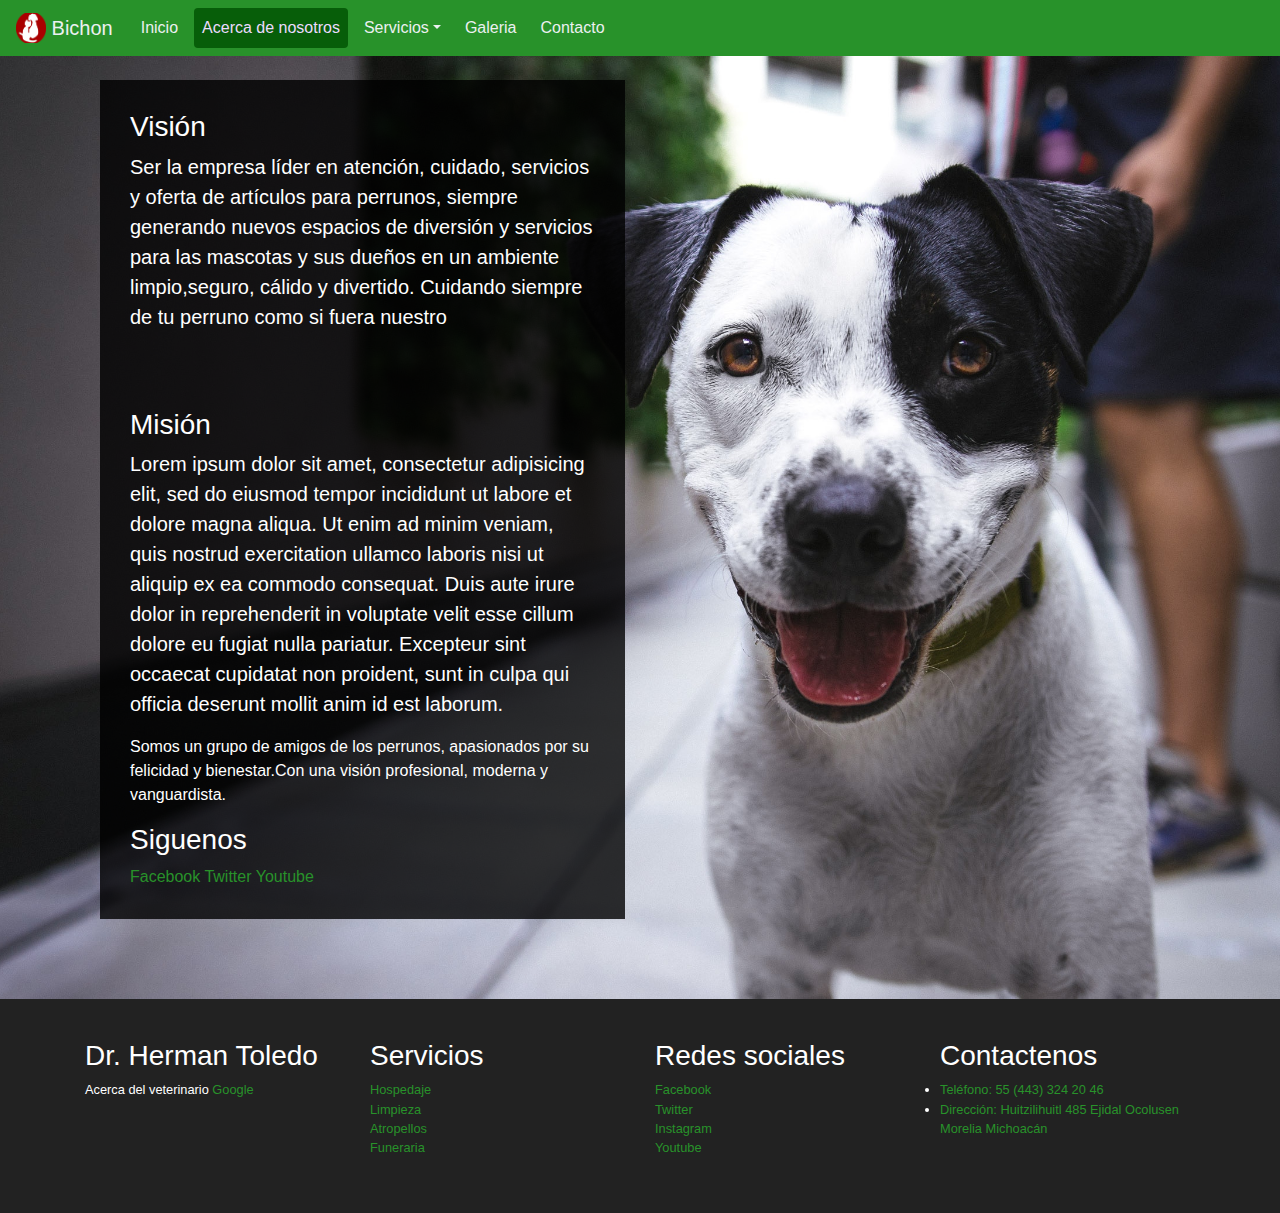
==== acerca.html @ 49b225bf "links footer" ====
<!DOCTYPE html>
<html lang="en" dir="ltr">

<head>
  <meta charset="utf-8">
  <meta name="viewport" content="width=device-width, initial-scale=1.0">
  <link rel="shortcut icon" href="/img/favicon.ico" />
  <link rel="stylesheet" href="/css/bootstrap.min.css">
  <link rel="stylesheet" href="/css/estilos.css">
  <script src="js/jquery-3.3.1.min.js"></script>
  <script src="js/bootstrap.min.js"></script>
  <title>Veterinaria Bichon</title>
</head>

<body>
  <!-- Navbar -->
      <nav class="navbar navbar-expand-sm fixed-top">
        <a class="navbar-brand" href="/index.html"><img src="/img/logo.png" width="30" height="30" class="d-inline-block align-top" alt="">
  Bichon</a>
          <button class="navbar-toggler" type="button" data-toggle="collapse" data-target="#navbarSupportedContent" aria-controls="navbarSupportedContent" aria-expanded="false" aria-label="Toggle navigation">
          <span class="navbar-toggler-icon"></span>
          </button>

          <div class="collapse navbar-collapse" id="navbarSupportedContent">
              <ul class="navbar-nav mr-auto">
                  <li class="nav-item">
                      <a class="nav-link" href="/index.html">Inicio </a>
                  </li>
                  <li class="nav-item active">
                      <a class="nav-link" href="#">Acerca de nosotros<span class="sr-only">(current)</span></a>
                  </li>
                  <li class="nav-item dropdown">
                      <a class="nav-link dropdown-toggle" href="#" id="navbarDropdown" role="button" data-toggle="dropdown" aria-haspopup="true" aria-expanded="false">Servicios</a>
                      <div class="dropdown-menu" aria-labelledby="navbarDropdown">
                        <a class="dropdown-item" href="/hospedaje.html">Hospedaje</a>
                        <a class="dropdown-item" href="/limpieza.html">Limpieza</a>
                        <a class="dropdown-item" href="/atropellados.html">Atropellados</a>
                        <a class="dropdown-item" href="/funeraria.html">Funeraria</a>
                        <div class="dropdown-divider"></div>
                        <a class="dropdown-item" href="/productos.html">Productos</a>
                      </div>
                  </li>
                  <li class="nav-item">
                      <a class="nav-link" href="/galeria.html">Galeria</a>
                  </li>
                  <li class="nav-item">
                      <a class="nav-link" href="/contacto.html">Contacto</a>
                  </li>
              </ul>
          </div>
      </nav>

<!-- Mision y Vision -->
      <section id="acerca-de">
          <div class="contenido-seccion">
              <div class="container">
                  <div class="col-md-6">
                      <div class="texto-acerca-de">
                          <h3>Visión</h3>
                          <p class="lead">Ser la empresa líder en atención, cuidado, servicios y oferta de artículos para perrunos, siempre generando nuevos espacios de diversión y servicios para las mascotas y sus dueños en un ambiente limpio,seguro, cálido y divertido.
                          Cuidando siempre de tu perruno como si fuera nuestro</p>
                      </div>
                  </div>

                  <div class="col-md-6">
                      <div class="texto-acerca-de">
                          <h3>Misión</h3>
                          <p class="lead">Lorem ipsum dolor sit amet, consectetur adipisicing elit, sed do eiusmod tempor incididunt ut
                            labore et dolore magna aliqua. Ut enim ad minim veniam, quis nostrud exercitation ullamco laboris nisi ut
                            aliquip ex ea commodo consequat. Duis aute irure dolor in reprehenderit in voluptate velit esse cillum dolore
                            eu fugiat nulla pariatur. Excepteur sint occaecat cupidatat non proident, sunt in culpa qui officia deserunt
                            mollit anim id est laborum.</p>
                          <p>Somos un grupo de amigos de los perrunos, apasionados por su felicidad y bienestar.Con una visión profesional, moderna y vanguardista.</p>
                          <h3>Siguenos</h3>
                          <a class="urlFooter" href="http://facebook.com" class="btn btn-sm btn-secondary-outline" >Facebook</a>
                          <a class="urlFooter" href="http://Twitter.com" class="btn btn-sm btn-secondary-outline" >Twitter</a>
                          <a class="urlFooter" href="http://Instagram.com" class="btn btn-sm btn-secondary-outline" >Youtube</a>
                      </div>
                  </div>
              </div>
          </div>
      </section>

<!-- Pie de pagina -->
      <footer class="footer" id="footer-acerca">
          <div class="container">
              <div class="row">
                  <div class="col-sm-3">
                      <h3>Dr. Herman Toledo</h3>
                      <p>Acerca del veterinario <a class="urlFooter" href="http://google.com">Google</a></p>
                  </div>
                  <div class="col-sm-3">
                      <ul class="list-unstyled">
                          <h3>Servicios</h3>
                          <li><a class="urlFooter" href="/hospedaje.html">Hospedaje</a></li>
                          <li><a class="urlFooter" href="/limpieza.html">Limpieza</a></li>
                          <li><a class="urlFooter" href="/atropellados.html">Atropellos</a></li>
                          <li><a class="urlFooter" href="/funeraria.html">Funeraria</a></li>
                      </ul>
                  </div>
                  <div class="col-sm-3">
                      <ul class="list-unstyled">
                          <h3>Redes sociales</h3>
                          <li><a class="urlFooter" href="http://www.facebook.com">Facebook</a></li>
                          <li><a class="urlFooter" href="http://www.twitter.com">Twitter</a></li>
                          <li><a class="urlFooter" href="http://www.instagram.com">Instagram</a></li>
                          <li><a class="urlFooter" href="http://www.youtube.com">Youtube</a></li>
                      </ul>
                  </div>
                  <div class="col-sm-3">
                      <h3>Contactenos</h3>
                      <li><a class="urlFooter" href="">Teléfono: 55 (443) 324 20 46</a></li>
                      <li><a class="urlFooter" href="https://bit.ly/2wuHzwR">Dirección: Huitzilihuitl 485 Ejidal Ocolusen Morelia Michoacán</a></li>
                  </div>
              </div>
          </div>
      </footer>

    </body>
</html>
---- css/estilos.css ----
html,body{
    height: 100%;
}
img{
    max-width: 100%;
}
/* cover */
#cover{
    background: #222 url('../img/dos.jpg') no-repeat;
    background-size: cover;
    color: white;
    height: 80%;
    text-align: center;
    display: flex;
    align-items: center;
}
#cover-texto{
    width: 100%;
}
#cover-texto .form-inline{
    padding: 5rem 0;
}


.contenido-seccion{
    padding: 5rem 0;
}

#map{
  position:relative;
  top:70px;
  text-align:center;
}

#cards{
  position:relative;
  top:70px;
}

#acerca-de{
    background: url('../img/diez.jpg') center center no-repeat;
    background-size: cover;
}

#infoHospedaje{
    background: url('../img/uno.jpg') no-repeat;
    background-size: cover;
    position:relative;
    top:55px;
}

#infoLimpieza{
    background: url('../img/cinco.jpg') no-repeat;
    background-size: cover;
    position:relative;
    top:55px;
}

#infoAtropellados{
    background: url('../img/ocho.jpg') no-repeat;
    background-size: cover;
    position:relative;
    top:55px;
}

#infoFuneraria{
    background: url('../img/siete.jpg') no-repeat;
    background-size: cover;
    position:relative;
    top:55px;
}

.texto-acerca-de{
    background: rgba(0, 0, 0, 0.8);
    color: white;
    padding: 1.875rem;
}

.footer{
    background: #222;
    color: white;
    font-size: 0.8rem;
    padding: 2.5rem 0;
}

#footer-galeria{
    position:relative;
    top:100px;
}

#footer-contacto{
    position:relative;
    top:60px;
}

#footer-info{
  position:relative;
  top:55px;
}

.urlFooter{
  color:#28922A;
}

.navbar{
  color: #555;
    background-color: green;
}

div.form-group{
    padding-right: 1rem;
}

div.mapa{
  height:420px;
  background-color:green;
}




/*Navbar*/

.navbar {
  background-color: #28922a;
}
.navbar .navbar-brand {
  color: #ecf0f1;
}
.navbar .navbar-brand:hover,
.navbar .navbar-brand:focus {
  color: #ecdbff;
}
.navbar .navbar-text {
  color: #ecf0f1;
}
.navbar .navbar-text a {
  color: #ecdbff;
}
.navbar .navbar-text a:hover,
.navbar .navbar-text a:focus {
  color: #ecdbff;
}
.navbar .navbar-nav .nav-link {
  color: #ecf0f1;
  border-radius: .25rem;
  margin: 0 0.25em;
}
.navbar .navbar-nav .nav-link:not(.disabled):hover,
.navbar .navbar-nav .nav-link:not(.disabled):focus {
  color: #ecdbff;
}
.navbar .navbar-nav .dropdown-menu {
  background-color: #28922a;
  border-color: #075e09;
}
.navbar .navbar-nav .dropdown-menu .dropdown-item {
  color: #ecf0f1;
}
.navbar .navbar-nav .dropdown-menu .dropdown-item:hover,
.navbar .navbar-nav .dropdown-menu .dropdown-item:focus,
.navbar .navbar-nav .dropdown-menu .dropdown-item.active {
  color: #ecdbff;
  background-color: #075e09;
}
.navbar .navbar-nav .dropdown-menu .dropdown-divider {
  border-top-color: #075e09;
}
.navbar .navbar-nav .nav-item.active .nav-link,
.navbar .navbar-nav .nav-item.active .nav-link:hover,
.navbar .navbar-nav .nav-item.active .nav-link:focus,
.navbar .navbar-nav .nav-item.show .nav-link,
.navbar .navbar-nav .nav-item.show .nav-link:hover,
.navbar .navbar-nav .nav-item.show .nav-link:focus {
  color: #ecdbff;
  background-color: #075e09;
}
.navbar .navbar-toggle {
  border-color: #075e09;
}
.navbar .navbar-toggle:hover,
.navbar .navbar-toggle:focus {
  background-color: #075e09;
}
.navbar .navbar-toggle .navbar-toggler-icon {
  color: #ecf0f1;
}
.navbar .navbar-collapse,
.navbar .navbar-form {
  border-color: #ecf0f1;
}
.navbar .navbar-link {
  color: #ecf0f1;
}
.navbar .navbar-link:hover {
  color: #ecdbff;
}

@media (max-width: 575px) {
  .navbar-expand-sm .navbar-nav .show .dropdown-menu .dropdown-item {
    color: #ecf0f1;
  }
  .navbar-expand-sm .navbar-nav .show .dropdown-menu .dropdown-item:hover,
  .navbar-expand-sm .navbar-nav .show .dropdown-menu .dropdown-item:focus {
    color: #ecdbff;
  }
  .navbar-expand-sm .navbar-nav .show .dropdown-menu .dropdown-item.active {
    color: #ecdbff;
    background-color: #075e09;
  }
}

@media (max-width: 767px) {
  .navbar-expand-md .navbar-nav .show .dropdown-menu .dropdown-item {
    color: #ecf0f1;
  }
  .navbar-expand-md .navbar-nav .show .dropdown-menu .dropdown-item:hover,
  .navbar-expand-md .navbar-nav .show .dropdown-menu .dropdown-item:focus {
    color: #ecdbff;
  }
  .navbar-expand-md .navbar-nav .show .dropdown-menu .dropdown-item.active {
    color: #ecdbff;
    background-color: #075e09;
  }
}

@media (max-width: 991px) {
  .navbar-expand-lg .navbar-nav .show .dropdown-menu .dropdown-item {
    color: #ecf0f1;
  }
  .navbar-expand-lg .navbar-nav .show .dropdown-menu .dropdown-item:hover,
  .navbar-expand-lg .navbar-nav .show .dropdown-menu .dropdown-item:focus {
    color: #ecdbff;
  }
  .navbar-expand-lg .navbar-nav .show .dropdown-menu .dropdown-item.active {
    color: #ecdbff;
    background-color: #075e09;
  }
}

@media (max-width: 1199px) {
  .navbar-expand-xl .navbar-nav .show .dropdown-menu .dropdown-item {
    color: #ecf0f1;
  }
  .navbar-expand-xl .navbar-nav .show .dropdown-menu .dropdown-item:hover,
  .navbar-expand-xl .navbar-nav .show .dropdown-menu .dropdown-item:focus {
    color: #ecdbff;
  }
  .navbar-expand-xl .navbar-nav .show .dropdown-menu .dropdown-item.active {
    color: #ecdbff;
    background-color: #075e09;
  }
}

.navbar-expand .navbar-nav .show .dropdown-menu .dropdown-item {
  color: #ecf0f1;
}
.navbar-expand .navbar-nav .show .dropdown-menu .dropdown-item:hover,
.navbar-expand .navbar-nav .show .dropdown-menu .dropdown-item:focus {
  color: #ecdbff;
}
.navbar-expand .navbar-nav .show .dropdown-menu .dropdown-item.active {
  color: #ecdbff;
  background-color: #075e09;
}
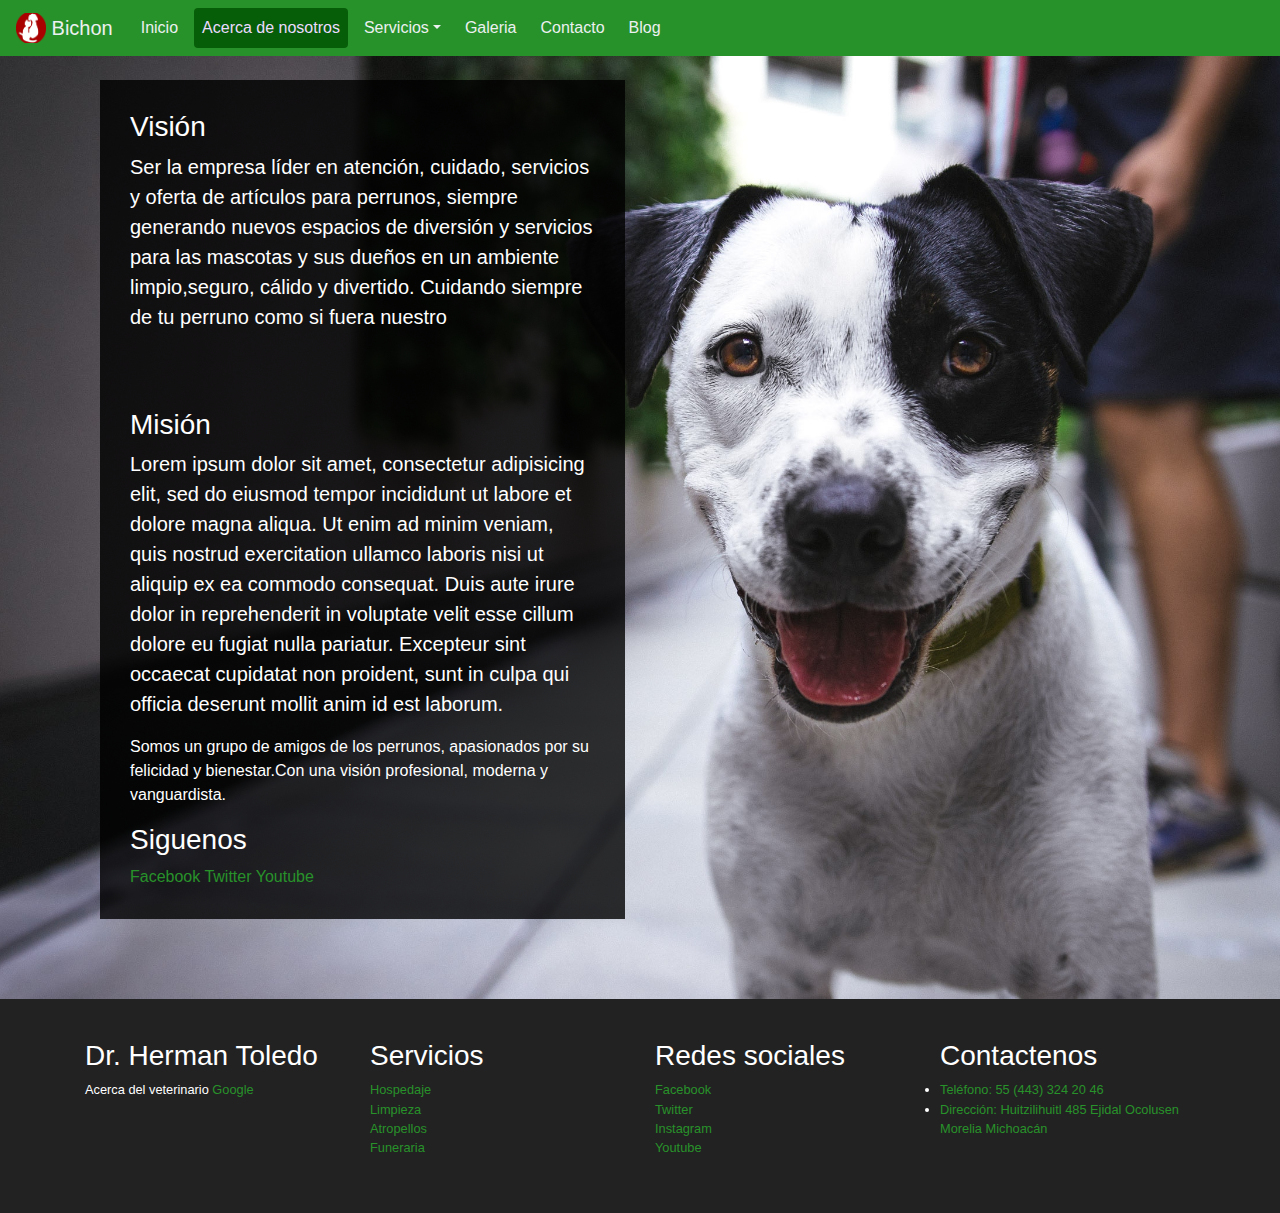
==== commit 20b86228: "pagina blog" ====
--- a/acerca.html
+++ b/acerca.html
@@ -45,6 +45,9 @@
                   </li>
                   <li class="nav-item">
                       <a class="nav-link" href="/contacto.html">Contacto</a>
+                  </li>
+                  <li class="nav-item">
+                      <a class="nav-link" href="/blog.html">Blog</a>
                   </li>
               </ul>
           </div>
--- a/css/estilos.css
+++ b/css/estilos.css
@@ -99,6 +99,10 @@
 }
 
 .urlFooter{
+  color:#28922A;
+}
+
+.urlFooter:hover{
   color:#28922A;
 }
 
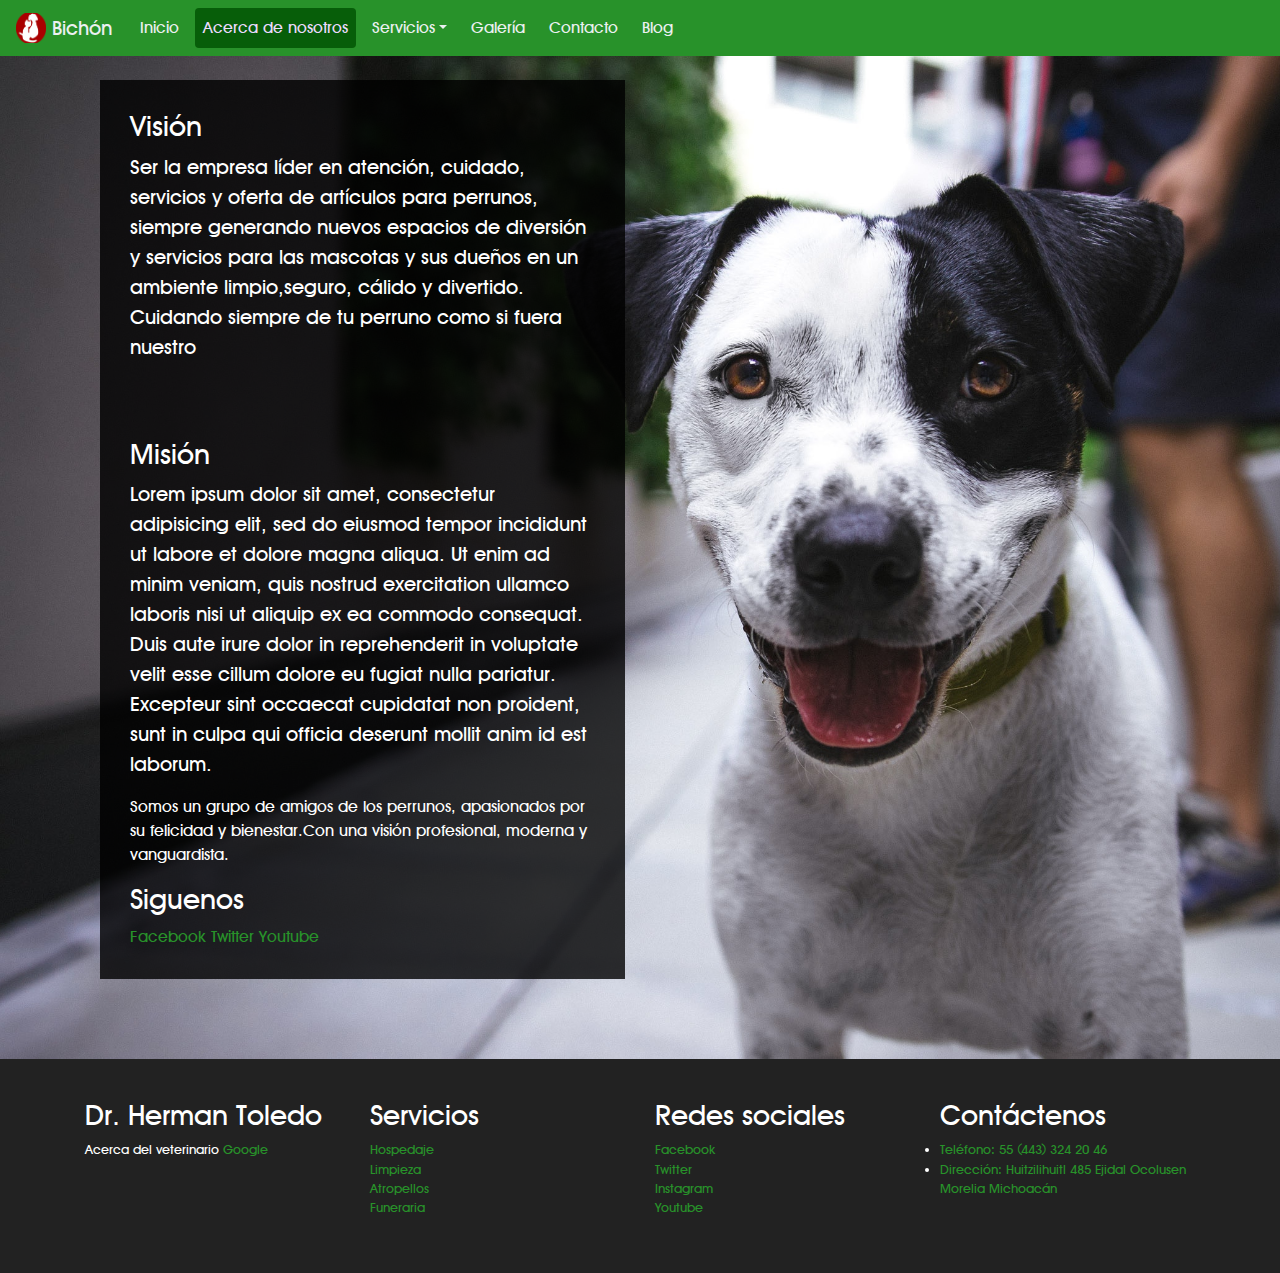
==== commit e7f71391: "V0.0.5" ====
--- a/acerca.html
+++ b/acerca.html
@@ -9,14 +9,14 @@
   <link rel="stylesheet" href="/css/estilos.css">
   <script src="js/jquery-3.3.1.min.js"></script>
   <script src="js/bootstrap.min.js"></script>
-  <title>Veterinaria Bichon</title>
+  <title>Veterinaria Bichón</title>
 </head>
 
 <body>
   <!-- Navbar -->
       <nav class="navbar navbar-expand-sm fixed-top">
         <a class="navbar-brand" href="/index.html"><img src="/img/logo.png" width="30" height="30" class="d-inline-block align-top" alt="">
-  Bichon</a>
+  Bichón</a>
           <button class="navbar-toggler" type="button" data-toggle="collapse" data-target="#navbarSupportedContent" aria-controls="navbarSupportedContent" aria-expanded="false" aria-label="Toggle navigation">
           <span class="navbar-toggler-icon"></span>
           </button>
@@ -34,14 +34,14 @@
                       <div class="dropdown-menu" aria-labelledby="navbarDropdown">
                         <a class="dropdown-item" href="/hospedaje.html">Hospedaje</a>
                         <a class="dropdown-item" href="/limpieza.html">Limpieza</a>
-                        <a class="dropdown-item" href="/atropellados.html">Atropellados</a>
+                        <a class="dropdown-item" href="/atropellados.html">Atropellos</a>
                         <a class="dropdown-item" href="/funeraria.html">Funeraria</a>
                         <div class="dropdown-divider"></div>
                         <a class="dropdown-item" href="/productos.html">Productos</a>
                       </div>
                   </li>
                   <li class="nav-item">
-                      <a class="nav-link" href="/galeria.html">Galeria</a>
+                      <a class="nav-link" href="/galeria.html">Galería</a>
                   </li>
                   <li class="nav-item">
                       <a class="nav-link" href="/contacto.html">Contacto</a>
@@ -111,7 +111,7 @@
                       </ul>
                   </div>
                   <div class="col-sm-3">
-                      <h3>Contactenos</h3>
+                      <h3>Contáctenos</h3>
                       <li><a class="urlFooter" href="">Teléfono: 55 (443) 324 20 46</a></li>
                       <li><a class="urlFooter" href="https://bit.ly/2wuHzwR">Dirección: Huitzilihuitl 485 Ejidal Ocolusen Morelia Michoacán</a></li>
                   </div>
--- a/css/estilos.css
+++ b/css/estilos.css
@@ -1,15 +1,23 @@
 html,body{
     height: 100%;
+    font-family: "Decker Bold";
 }
 img{
     max-width: 100%;
 }
+
+@font-face {
+  font-family:"Decker Bold";
+  src:url("DeckerB.eot?") format("eot"),url("DeckerB.woff") format("woff"),url("DeckerB.ttf") format("truetype"),url("DeckerB.svg#") format("svg");
+  font-weight:normal;font-style:normal;
+}
+
 /* cover */
 #cover{
     background: #222 url('../img/dos.jpg') no-repeat;
     background-size: cover;
     color: white;
-    height: 80%;
+    height: 100%;
     text-align: center;
     display: flex;
     align-items: center;
@@ -17,11 +25,14 @@
 #cover-texto{
     width: 100%;
 }
+
 #cover-texto .form-inline{
     padding: 5rem 0;
 }
 
 
+
+
 .contenido-seccion{
     padding: 5rem 0;
 }
@@ -32,9 +43,17 @@
   text-align:center;
 }
 
-#cards{
-  position:relative;
-  top:70px;
+#titleAnimales{
+  position:relative;
+  top:40px;
+  text-align:center;
+}
+
+#sectionAnimales {
+  position:relative;
+    width: 70%;
+    text-align:center;
+    margin: auto;
 }
 
 #acerca-de{
@@ -96,6 +115,18 @@
 #footer-info{
   position:relative;
   top:55px;
+}
+
+#footer-main{
+  position:relative;
+  top:75px;
+}
+
+.card-group{
+  text-align: justify;
+  text-justify: inter-word;
+  position:relative;
+  top:70px;
 }
 
 .urlFooter{
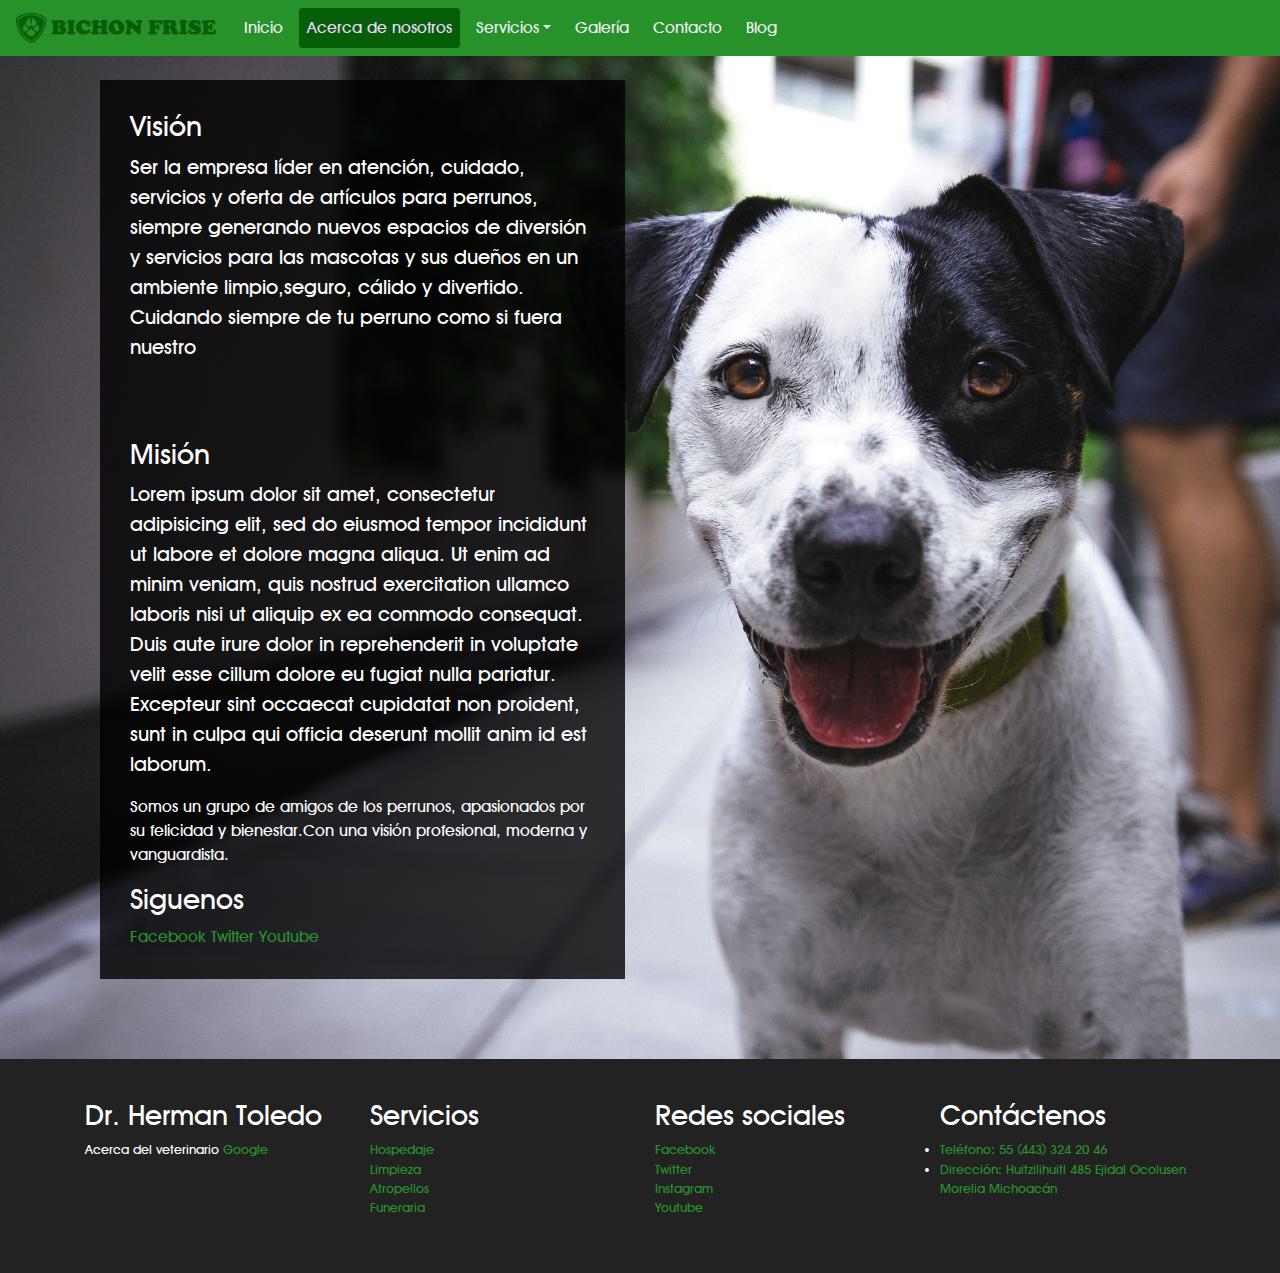
==== commit 1236438d: "V0.0.6" ====
--- a/acerca.html
+++ b/acerca.html
@@ -4,7 +4,7 @@
 <head>
   <meta charset="utf-8">
   <meta name="viewport" content="width=device-width, initial-scale=1.0">
-  <link rel="shortcut icon" href="/img/favicon.ico" />
+  <link rel="shortcut icon" href="/img/logo/icon.png" />
   <link rel="stylesheet" href="/css/bootstrap.min.css">
   <link rel="stylesheet" href="/css/estilos.css">
   <script src="js/jquery-3.3.1.min.js"></script>
@@ -15,8 +15,7 @@
 <body>
   <!-- Navbar -->
       <nav class="navbar navbar-expand-sm fixed-top">
-        <a class="navbar-brand" href="/index.html"><img src="/img/logo.png" width="30" height="30" class="d-inline-block align-top" alt="">
-  Bichón</a>
+        <a class="navbar-brand" href="/index.html"><img src="/img/logo/logo_v2.png" width="200" height="30" class="d-inline-block align-top" alt=""></a>
           <button class="navbar-toggler" type="button" data-toggle="collapse" data-target="#navbarSupportedContent" aria-controls="navbarSupportedContent" aria-expanded="false" aria-label="Toggle navigation">
           <span class="navbar-toggler-icon"></span>
           </button>
--- a/css/estilos.css
+++ b/css/estilos.css
@@ -8,7 +8,7 @@
 
 @font-face {
   font-family:"Decker Bold";
-  src:url("DeckerB.eot?") format("eot"),url("DeckerB.woff") format("woff"),url("DeckerB.ttf") format("truetype"),url("DeckerB.svg#") format("svg");
+  src:url("/../font/DeckerB.eot?") format("eot"),url("/../font/DeckerB.woff") format("woff"),url("/../font/DeckerB.ttf") format("truetype"),url("/../font/DeckerB.svg#") format("svg");
   font-weight:normal;font-style:normal;
 }
 
@@ -28,6 +28,11 @@
 
 #cover-texto .form-inline{
     padding: 5rem 0;
+}
+
+#filtro{
+  position:relative;
+  top:50px;
 }
 
 
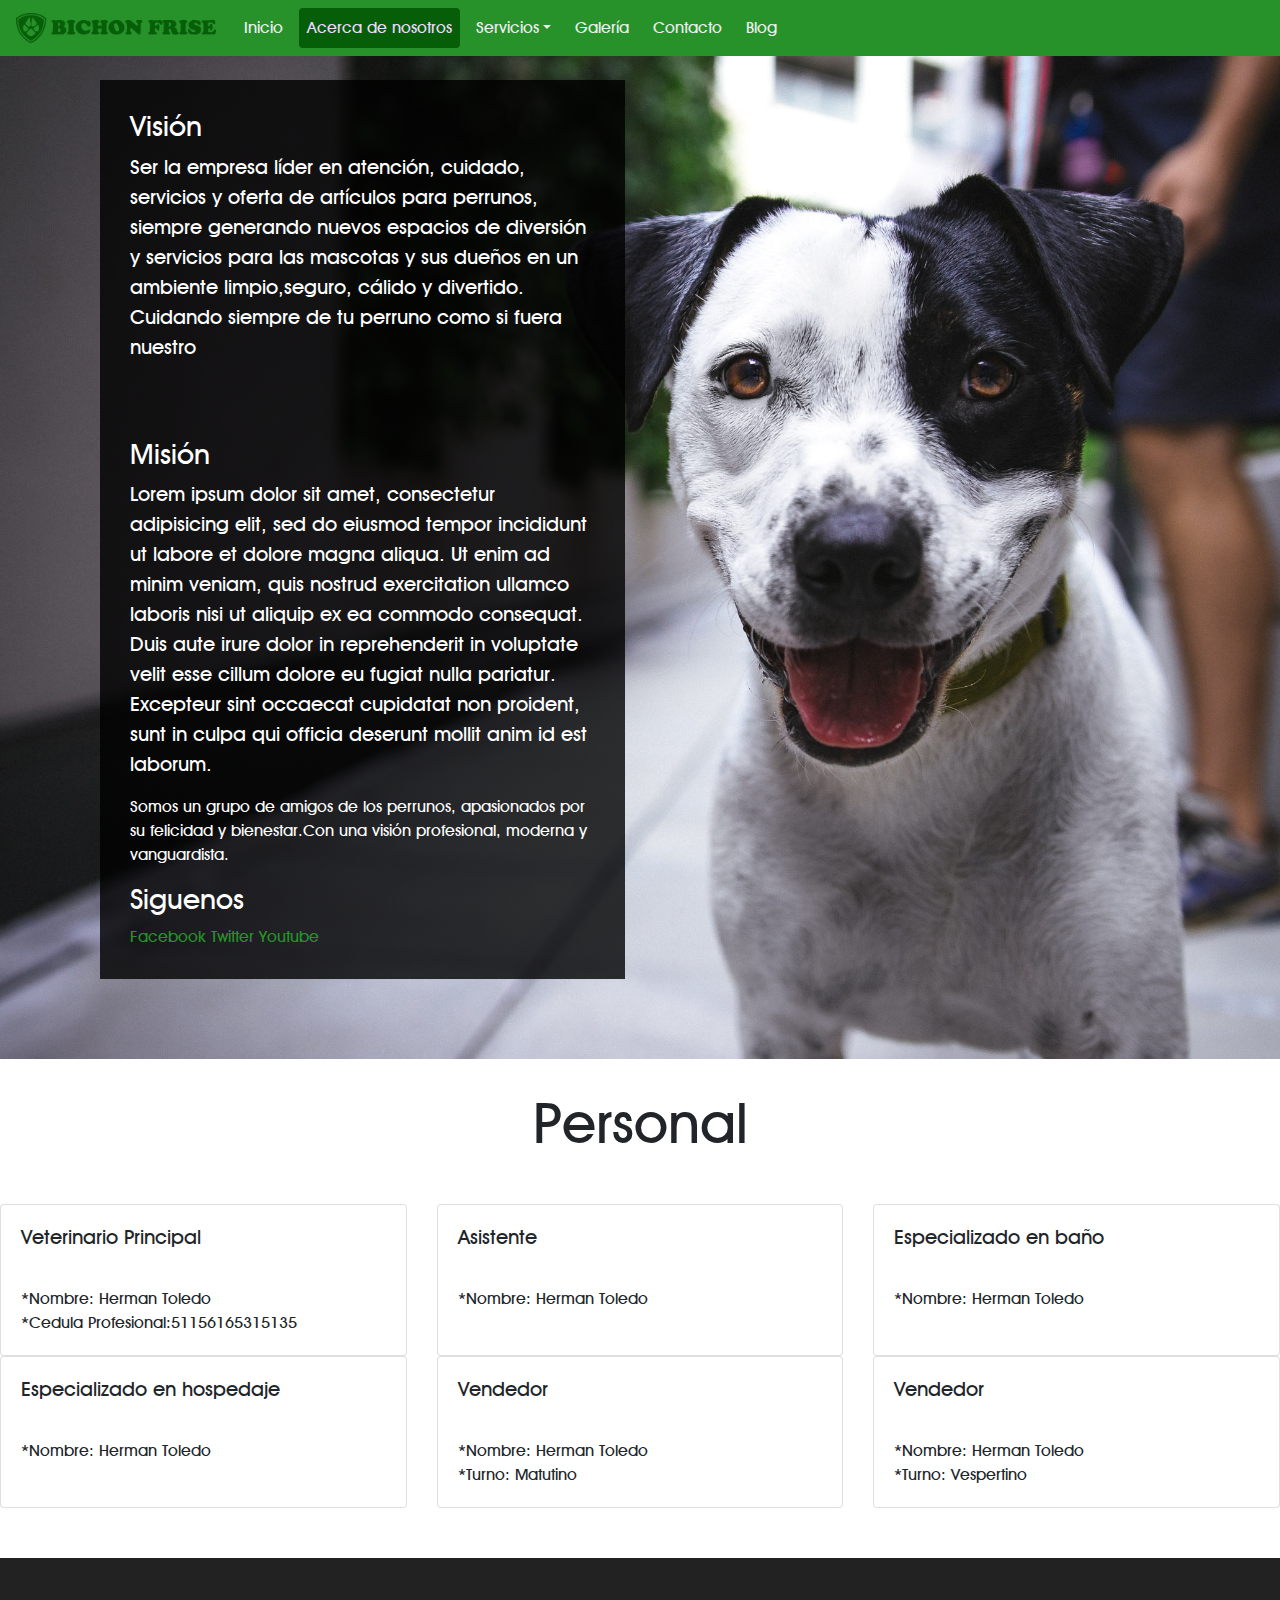
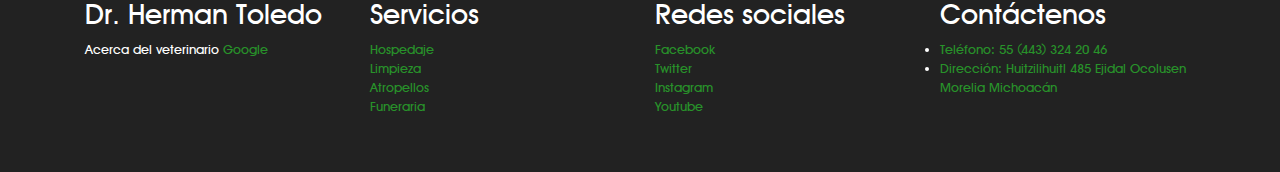
==== commit f727da2c: "V0.0.8" ====
--- a/acerca.html
+++ b/acerca.html
@@ -7,8 +7,6 @@
   <link rel="shortcut icon" href="/img/logo/icon.png" />
   <link rel="stylesheet" href="/css/bootstrap.min.css">
   <link rel="stylesheet" href="/css/estilos.css">
-  <script src="js/jquery-3.3.1.min.js"></script>
-  <script src="js/bootstrap.min.js"></script>
   <title>Veterinaria Bichón</title>
 </head>
 
@@ -83,6 +81,63 @@
           </div>
       </section>
 
+      <!-- Empleados -->
+      <h1 class="display-4" style="text-align:center; position:relative; top: 30px;">Personal</h1>
+        <div class="row" >
+          <div class="col-sm-4">
+            <div class="card" id="cardEmpleado">
+              <div class="card-body">
+                <h5 class="card-title">Veterinario Principal</h5>
+                <p class="card-text">*Nombre: Herman Toledo <br>
+                  *Cedula Profesional:51156165315135</p>
+              </div>
+            </div>
+          </div>
+          <div class="col-sm-4">
+            <div class="card" id="cardEmpleado">
+              <div class="card-body">
+                <h5 class="card-title">Asistente</h5>
+                <p class="card-text">*Nombre: Herman Toledo <br><br></p>
+              </div>
+            </div>
+          </div>
+          <div class="col-sm-4">
+            <div class="card" id="cardEmpleado">
+              <div class="card-body">
+                <h5 class="card-title">Especializado en baño</h5>
+                <p class="card-text">*Nombre: Herman Toledo <br><br></p>
+              </div>
+            </div>
+          </div>
+          <div class="col-sm-4">
+            <div class="card" id="cardEmpleado">
+              <div class="card-body">
+                <h5 class="card-title">Especializado en hospedaje</h5>
+                <p class="card-text">*Nombre: Herman Toledo <br><br></p>
+              </div>
+            </div>
+          </div>
+          <div class="col-sm-4">
+            <div class="card" id="cardEmpleado">
+              <div class="card-body">
+                <h5 class="card-title">Vendedor</h5>
+                <p class="card-text">*Nombre: Herman Toledo <br>
+                  *Turno: Matutino</p>
+              </div>
+            </div>
+          </div>
+          <div class="col-sm-4">
+            <div class="card" id="cardEmpleado">
+              <div class="card-body">
+                <h5 class="card-title">Vendedor</h5>
+                <p class="card-text">*Nombre: Herman Toledo <br>
+                  *Turno: Vespertino</p>
+              </div>
+            </div>
+          </div>
+        </div>
+
+
 <!-- Pie de pagina -->
       <footer class="footer" id="footer-acerca">
           <div class="container">
@@ -117,6 +172,9 @@
               </div>
           </div>
       </footer>
+    </body>
 
-    </body>
+    <!-- Scripts -->
+    <script src="js/jquery-3.3.1.min.js"></script>
+    <script src="js/bootstrap.min.js"></script>
 </html>
--- a/css/estilos.css
+++ b/css/estilos.css
@@ -14,7 +14,7 @@
 
 /* cover */
 #cover{
-    background: #222 url('../img/dos.jpg') no-repeat;
+    background: #222 url('../img/perros/bichon.jpg') no-repeat;
     background-size: cover;
     color: white;
     height: 100%;
@@ -24,6 +24,9 @@
 }
 #cover-texto{
     width: 100%;
+    background: rgba(0, 0, 0, 0.8);
+    color: white;
+    padding: 1.875rem;
 }
 
 #cover-texto .form-inline{
@@ -35,16 +38,24 @@
   top:50px;
 }
 
-
-
-
 .contenido-seccion{
     padding: 5rem 0;
 }
 
+.carousel-item{
+  width: 100%;
+  height: 700px;
+}
+
 #map{
   position:relative;
   top:70px;
+  text-align:center;
+}
+
+#mapIndex{
+  position:relative;
+  top:120px;
   text-align:center;
 }
 
@@ -62,36 +73,47 @@
 }
 
 #acerca-de{
-    background: url('../img/diez.jpg') center center no-repeat;
+    background: url('../img/perros/diez.jpg') center center no-repeat;
     background-size: cover;
 }
 
 #infoHospedaje{
-    background: url('../img/uno.jpg') no-repeat;
+    background: url('../img/servicios/hospedaje.jpg') no-repeat;
     background-size: cover;
     position:relative;
     top:55px;
 }
 
 #infoLimpieza{
-    background: url('../img/cinco.jpg') no-repeat;
+    background: url('../img/servicios/limpieza.jpg') no-repeat;
     background-size: cover;
     position:relative;
     top:55px;
 }
 
 #infoAtropellados{
-    background: url('../img/ocho.jpg') no-repeat;
-    background-size: cover;
+    background: url('../img/servicios/atropello.jpg') no-repeat;
+    background-size: cover;
+    background-position: center;
     position:relative;
     top:55px;
 }
 
 #infoFuneraria{
-    background: url('../img/siete.jpg') no-repeat;
+    background: url('../img/servicios/funerario.jpg') no-repeat;
     background-size: cover;
     position:relative;
     top:55px;
+}
+
+#cardBlog{
+  position:relative;
+  top:50px;
+}
+
+#cardInfo{
+  position:relative;
+  top:100px;
 }
 
 .texto-acerca-de{
@@ -109,7 +131,7 @@
 
 #footer-galeria{
     position:relative;
-    top:100px;
+    top:70px;
 }
 
 #footer-contacto{
@@ -127,7 +149,21 @@
   top:75px;
 }
 
-.card-group{
+#footer-blog{
+  position:relative;
+  top:50px;
+}
+
+#footer-acerca{
+  position:relative;
+  top:120px;
+}
+
+.card-title{
+  height:50px;
+}
+
+.card{
   text-align: justify;
   text-justify: inter-word;
   position:relative;
@@ -140,11 +176,6 @@
 
 .urlFooter:hover{
   color:#28922A;
-}
-
-.navbar{
-  color: #555;
-    background-color: green;
 }
 
 div.form-group{
@@ -154,6 +185,10 @@
 div.mapa{
   height:420px;
   background-color:green;
+}
+
+.btn{
+  background-color: #28922A;
 }
 
 
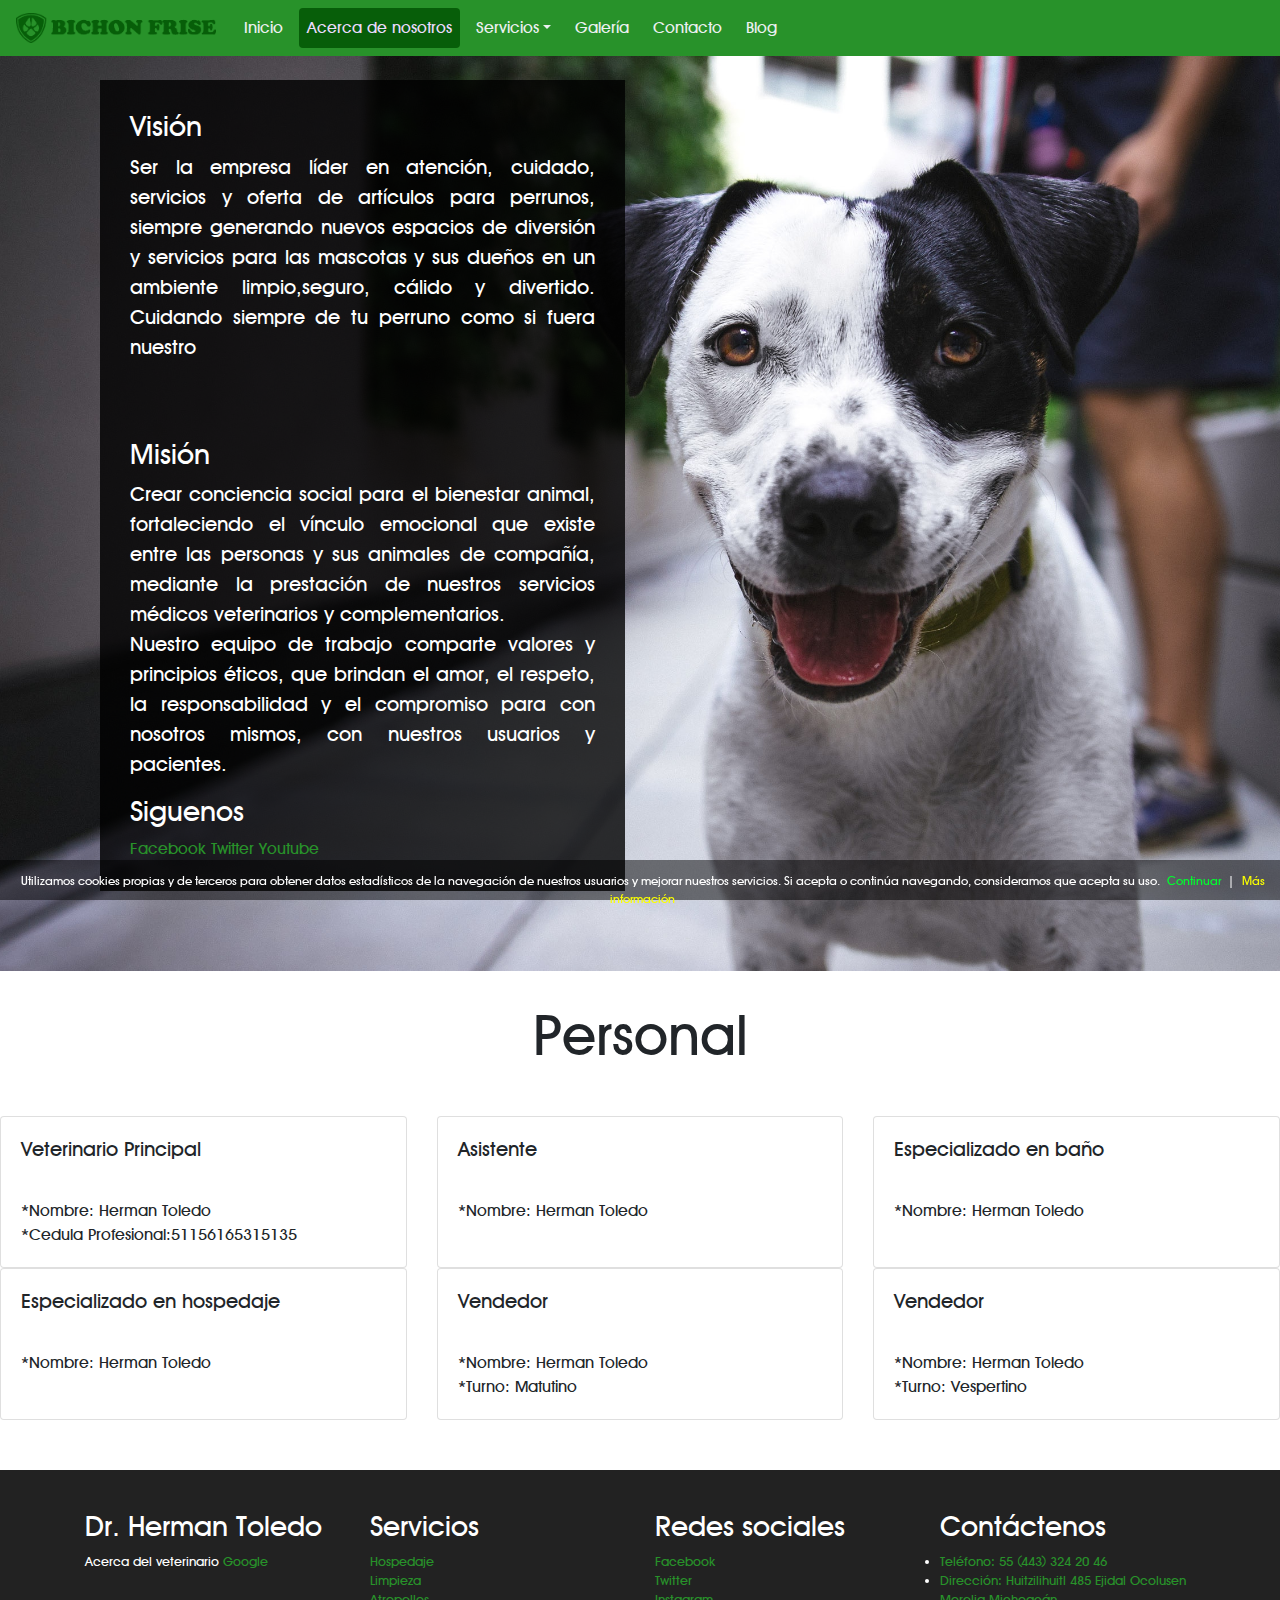
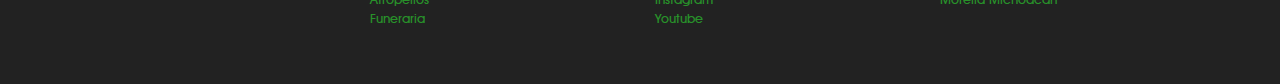
==== commit 3c832e86: "1.0.1" ====
--- a/acerca.html
+++ b/acerca.html
@@ -65,12 +65,10 @@
                   <div class="col-md-6">
                       <div class="texto-acerca-de">
                           <h3>Misión</h3>
-                          <p class="lead">Lorem ipsum dolor sit amet, consectetur adipisicing elit, sed do eiusmod tempor incididunt ut
-                            labore et dolore magna aliqua. Ut enim ad minim veniam, quis nostrud exercitation ullamco laboris nisi ut
-                            aliquip ex ea commodo consequat. Duis aute irure dolor in reprehenderit in voluptate velit esse cillum dolore
-                            eu fugiat nulla pariatur. Excepteur sint occaecat cupidatat non proident, sunt in culpa qui officia deserunt
-                            mollit anim id est laborum.</p>
-                          <p>Somos un grupo de amigos de los perrunos, apasionados por su felicidad y bienestar.Con una visión profesional, moderna y vanguardista.</p>
+                          <p class="lead">Crear conciencia social para el bienestar animal, fortaleciendo el vínculo emocional que existe entre las personas y sus
+                            animales de compañía, mediante la prestación de nuestros servicios médicos veterinarios y complementarios. <br>
+                            Nuestro equipo de trabajo comparte valores y principios éticos, que brindan el amor, el respeto, la responsabilidad y el
+                            compromiso para con nosotros mismos, con nuestros usuarios y pacientes.</p>
                           <h3>Siguenos</h3>
                           <a class="urlFooter" href="http://facebook.com" class="btn btn-sm btn-secondary-outline" >Facebook</a>
                           <a class="urlFooter" href="http://Twitter.com" class="btn btn-sm btn-secondary-outline" >Twitter</a>
@@ -137,6 +135,16 @@
           </div>
         </div>
 
+        <!--Bloque de Cookies-->
+        <div id="barraaceptacion" style="display: block;">
+            <div class="inner">
+              Utilizamos cookies propias y de terceros para obtener datos estadísticos de la navegación de nuestros usuarios y mejorar
+              nuestros servicios. Si acepta o continúa navegando, consideramos que acepta su uso.
+                <a href="javascript:void(0);" class="ok" onclick="PonerCookie();"><b>Continuar</b></a> |
+                <a href="http://politicadecookies.com" target="_blank" class="info">Más información</a>
+            </div>
+        </div>
+
 
 <!-- Pie de pagina -->
       <footer class="footer" id="footer-acerca">
@@ -177,4 +185,5 @@
     <!-- Scripts -->
     <script src="js/jquery-3.3.1.min.js"></script>
     <script src="js/bootstrap.min.js"></script>
+    <script src="/js/script.js"></script>
 </html>
--- a/css/estilos.css
+++ b/css/estilos.css
@@ -120,6 +120,14 @@
     background: rgba(0, 0, 0, 0.8);
     color: white;
     padding: 1.875rem;
+    text-align: justify;
+    text-justify: inter-word;
+}
+
+.texto-cover{
+    background: rgba(0, 0, 0, 0.8);
+    color: white;
+    padding: 1.875rem;
 }
 
 .footer{
@@ -191,7 +199,49 @@
   background-color: #28922A;
 }
 
-
+.title-product{
+  background: rgba(0, 0, 0, 0.8);
+  color: #28922A;
+  padding: 10px;
+}
+
+/*1.875rem*/
+
+/*Cookies*/
+#barraaceptacion {
+    display:none;
+    position:fixed;
+    left:0px;
+    right:0px;
+    bottom:0px;
+    padding-bottom:20px;
+    width:100%;
+    text-align:center;
+    min-height:40px;
+    background-color: rgba(0, 0, 0, 0.5);
+    color:#fff;
+    z-index:99999;
+}
+
+.inner {
+    width:100%;
+    position:absolute;
+    padding-left:5px;
+    font-size:12px;
+    top:30%;
+}
+
+.inner a.ok {
+    padding:4px;
+    color:#00ff2e;
+    text-decoration:none;
+}
+
+.inner a.info {
+    padding-left:5px;
+    text-decoration:none;
+    color:#faff00;
+}
 
 
 /*Navbar*/
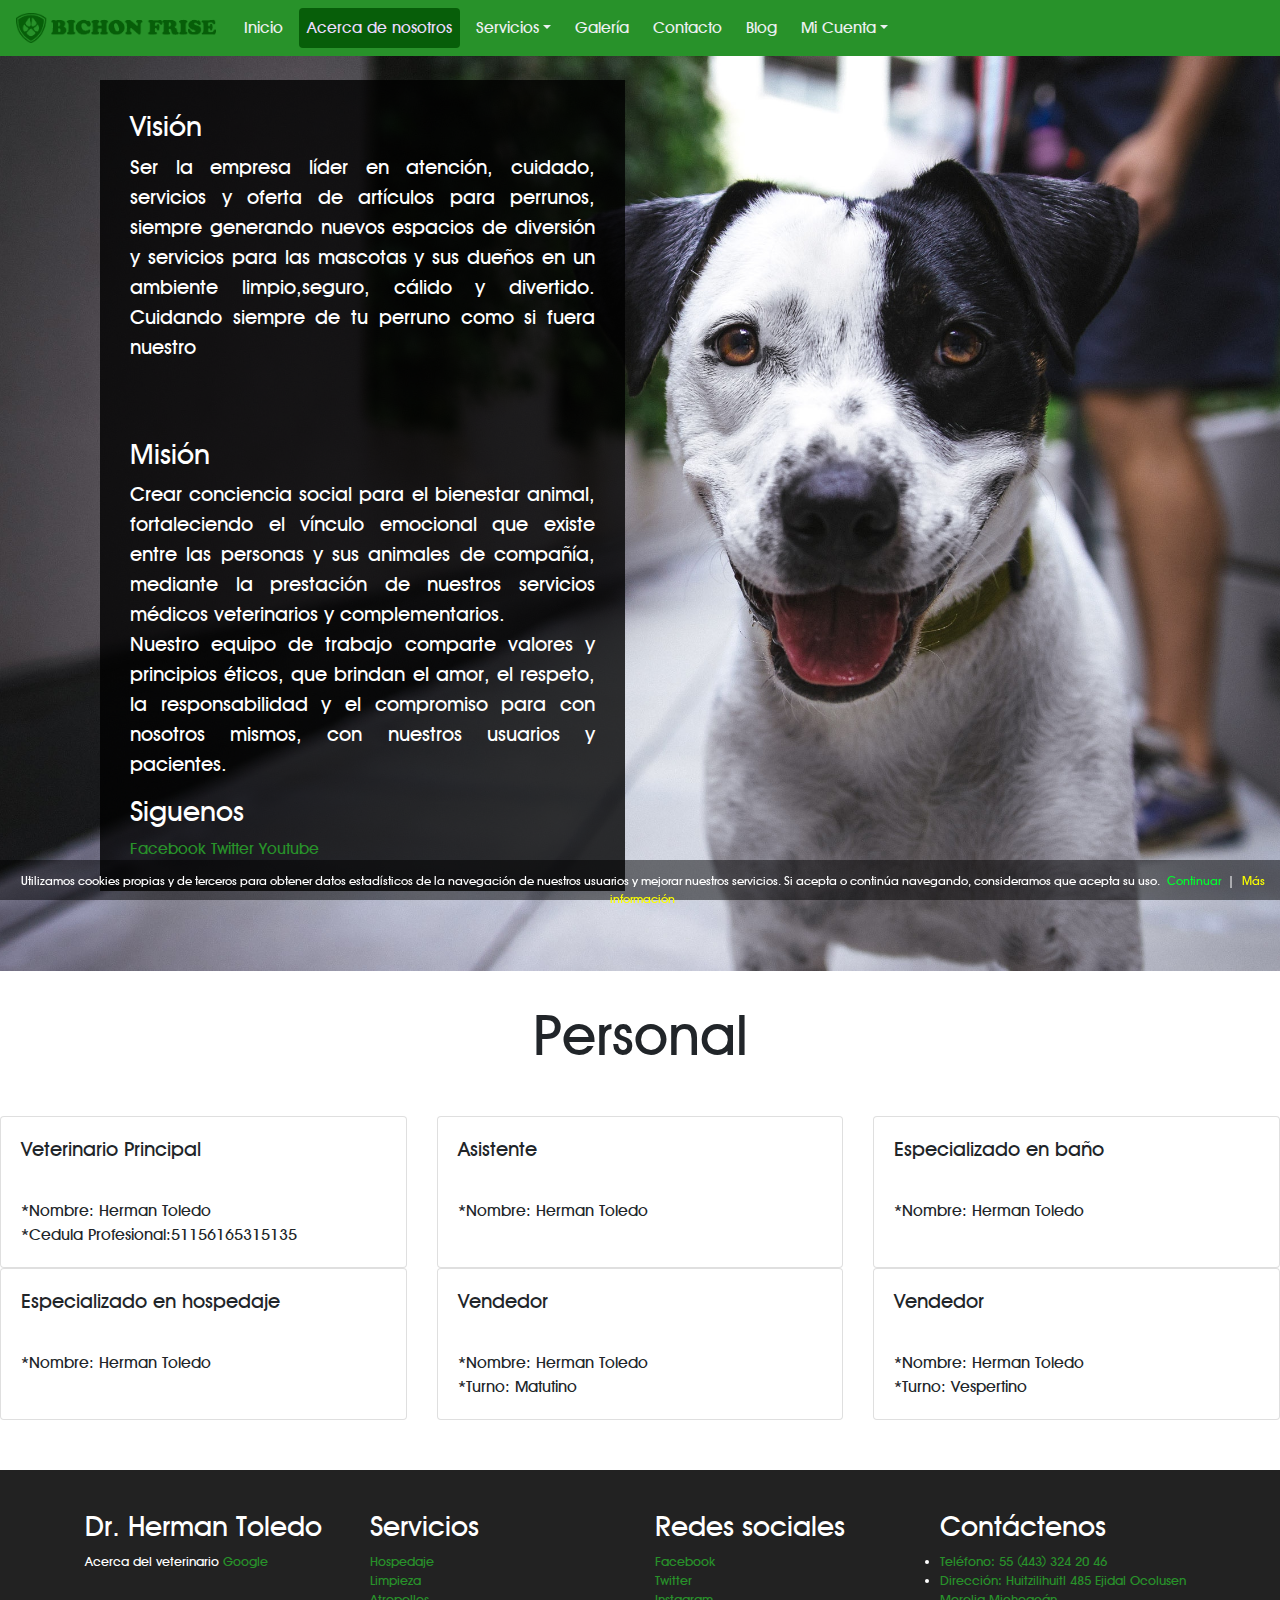
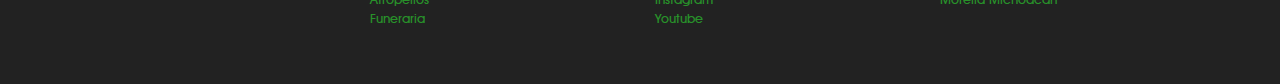
==== commit 8585fa57: "final" ====
--- a/acerca.html
+++ b/acerca.html
@@ -45,6 +45,14 @@
                   </li>
                   <li class="nav-item">
                       <a class="nav-link" href="/blog.html">Blog</a>
+                  </li>
+                  <li class="nav-item dropdown">
+                      <a class="nav-link dropdown-toggle" href="#" id="navbarDropdown" role="button" data-toggle="dropdown" aria-haspopup="true" aria-expanded="false">Mi Cuenta</a>
+                      <div class="dropdown-menu" aria-labelledby="navbarDropdown">
+                          <a class="dropdown-item" href="/php/index.php">Mis Mascotas</a>
+                          <a class="dropdown-item" href="/php/registroMascota.php">Nueva Mascota</a>
+                          <a class="dropdown-item" href="/php/logout.php">Cerrar Sesion</a>
+                      </div>
                   </li>
               </ul>
           </div>
--- a/css/estilos.css
+++ b/css/estilos.css
@@ -22,6 +22,27 @@
     display: flex;
     align-items: center;
 }
+
+#cover_login{
+  background: #222 url('../img/perros/dos.jpg') no-repeat;
+  background-size: cover;
+  color: white;
+  height: 100%;
+  text-align: center;
+  display: flex;
+  align-items: center;
+}
+
+#cover_registro{
+  background: #222 url('../img/perros/tres.jpg') no-repeat;
+  background-size: cover;
+  color: white;
+  height: 100%;
+  text-align: center;
+  display: flex;
+  align-items: center;
+}
+
 #cover-texto{
     width: 100%;
     background: rgba(0, 0, 0, 0.8);
@@ -36,6 +57,15 @@
 #filtro{
   position:relative;
   top:50px;
+}
+
+.clearfix:before, .clearfix:after {
+  content: "";
+  display: table;
+}
+
+.clearfix:after {
+  clear: both;
 }
 
 .contenido-seccion{
@@ -167,6 +197,11 @@
   top:120px;
 }
 
+#footer-index{
+  position:relative;
+  top:120px;
+}
+
 .card-title{
   height:50px;
 }
@@ -206,6 +241,44 @@
 }
 
 /*1.875rem*/
+
+.form{
+  width: 300px;
+  margin: 0 auto;
+}
+
+input[type='text'], input[type='email'], input[type='password'], select {
+  width: 200px;
+  border-radius: 2px;
+  border: 1px solid #CCC;
+  padding: 10px;
+  color: #333;
+  font-size: 14px;
+  margin-top: 10px;
+}
+
+input[type='submit']{
+  padding: 10px 25px 8px;
+  color: #fff;
+  background-color: #28922a;
+  text-shadow: rgba(0,0,0,0.24) 0 1px 0;
+  font-size: 16px;
+  border: 1px solid #28922a;
+  border-radius: 2px;
+  margin-top: 10px;
+  cursor:pointer;}
+
+input[type='submit']:hover {
+  background-color: #075e09;
+}
+
+#botonEliminar{
+  background-image: url('/img/icon/eliminar.png');
+  background-position: center;
+  background-repeat: no-repeat;
+  /*exactly the width and height of the image*/
+}
+
 
 /*Cookies*/
 #barraaceptacion {
@@ -243,7 +316,6 @@
     color:#faff00;
 }
 
-
 /*Navbar*/
 
 .navbar {
